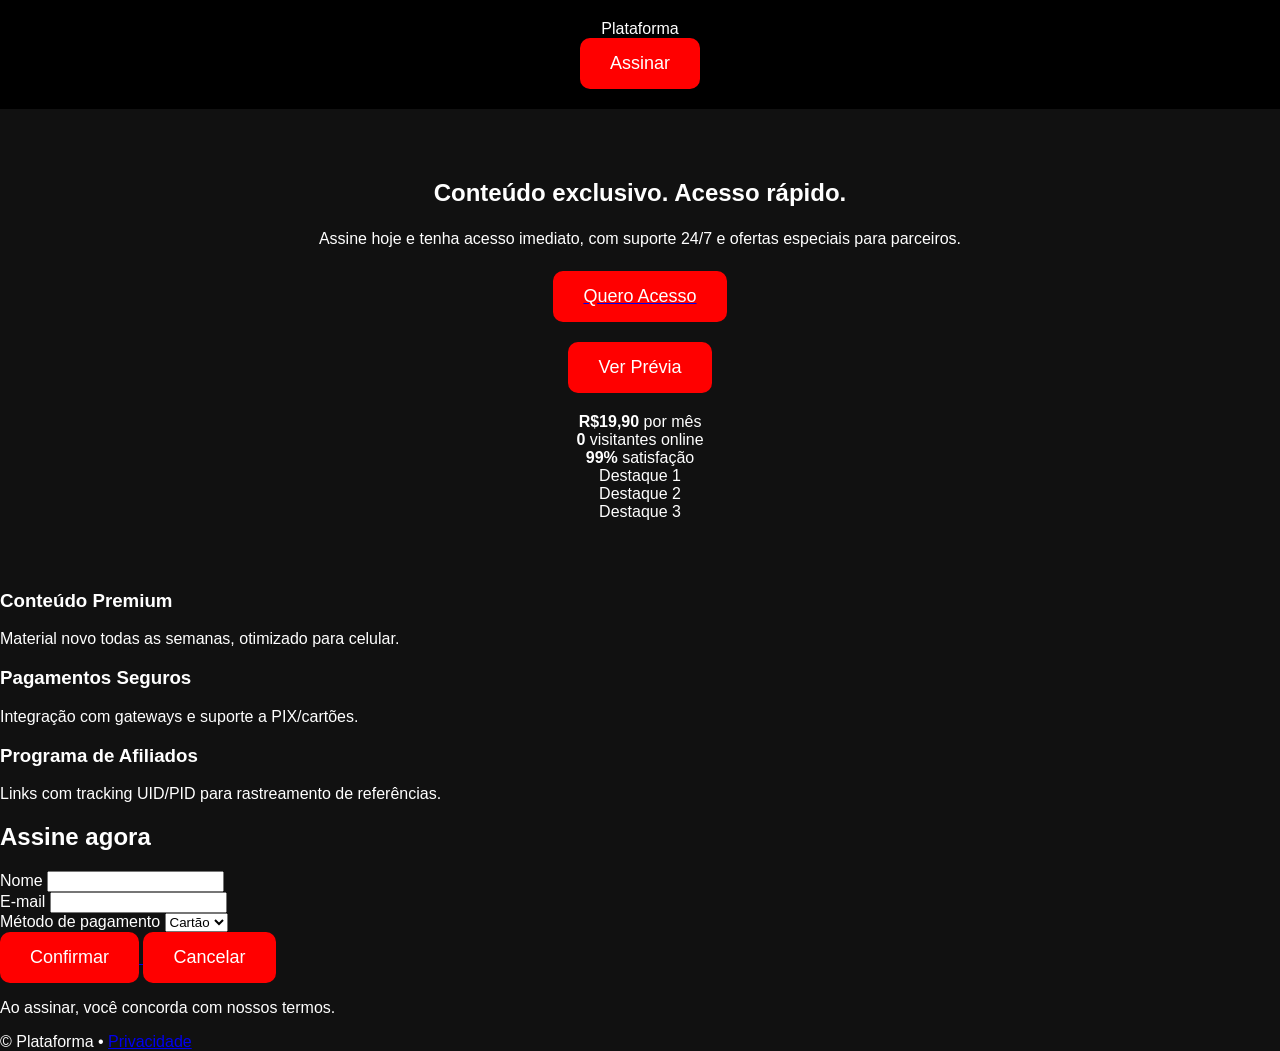
==== index.html @ 234df391 "Update index.html" ====
<!doctype html>
<html lang="pt-BR">
<head>
    <meta charset="UTF-8">
    <meta name="viewport" content="width=device-width, initial-scale=1.0">
    <title>Seu site</title>
    <link rel="stylesheet" href="styles.css">
  
  
  

  <script type="importmap">
  {
    "imports": {
      "dayjs": "https://esm.sh/dayjs"
    }
  }
  </script>
</head>
<body>
  <main id="app">
    <header class="header">
      <div class="brand">
        <img src="logo.png" alt="logo" class="logo" onerror="this.style.display='none'"/>
        <span class="title">Plataforma</span>
      </div>
      <div class="cta">
        <button id="btnSubscribe" class="btn primary">Assinar</button>
      </div>
    </header>

    <section class="hero">
      <div class="hero-left">
        <h1 class="h1">Conteúdo exclusivo. Acesso rápido.</h1>
        <p class="lead">Assine hoje e tenha acesso imediato, com suporte 24/7 e ofertas especiais para parceiros.</p>
        <div class="actions">
          <a href="login.html">
    <button id="btnGetAccess" class="btn primary">
        Quero Acesso
    </button>
          </a>
          <button id="btnPreview" class="btn outline">Ver Prévia</button>
        </div>

        <div class="info-grid">
          <div class="info">
            <strong id="price">R$19,90</strong>
            <span>por mês</span>
          </div>
          <div class="info">
            <strong id="visitors">0</strong>
            <span>visitantes online</span>
          </div>
          <div class="info">
            <strong id="satisfaction">99%</strong>
            <span>satisfação</span>
          </div>
        </div>
      </div>

      <div class="hero-right" aria-hidden="true">
        <div class="card-carousel" id="carousel">
          <div class="card active">Destaque 1</div>
          <div class="card">Destaque 2</div>
          <div class="card">Destaque 3</div>
        </div>
      </div>
    </section>

    <section class="features">
      <div class="feature">
        <h3>Conteúdo Premium</h3>
        <p>Material novo todas as semanas, otimizado para celular.</p>
      </div>
      <div class="feature">
        <h3>Pagamentos Seguros</h3>
        <p>Integração com gateways e suporte a PIX/cartões.</p>
      </div>
      <div class="feature">
        <h3>Programa de Afiliados</h3>
        <p>Links com tracking UID/PID para rastreamento de referências.</p>
      </div>
    </section>

    <section class="subscribe" id="subscribeSection">
      <div class="sheet">
        <h2>Assine agora</h2>
        <form id="subscribeForm" autocomplete="off">
          <input type="hidden" id="pidField" name="pid" />
          <div class="row">
            <label>
              Nome
              <input type="text" id="name" name="name" required />
            </label>
          </div>
          <div class="row">
            <label>
              E-mail
              <input type="email" id="email" name="email" required />
            </label>
          </div>
          <div class="row">
            <label>
              Método de pagamento
              <select id="payment" name="payment">
                <option value="card">Cartão</option>
                <option value="pix">PIX</option>
              </select>
            </label>
          </div>
           <div class="row actions-row">
    <a href="dashboard.html">
        <button type="button" class="btn primary">
            Confirmar
        </button>
    </a>

    <button type="button" id="btnCancel">
        Cancelar
    </button>
           </div>
         
        </form>
        <p class="footnote">Ao assinar, você concorda com nossos termos.</p>
      </div>
    </section>

    <footer class="footer">
      <div>© <span id="year"></span> Plataforma • <a href="#" id="privacy">Privacidade</a></div>
    </footer>

    <div id="toast" class="toast" aria-live="polite"></div>
  </main>

  <script type="module" src="app.js"></script>
</body>
</html>
---- styles.css ----
body {
  margin: 0;
  font-family: Arial, sans-serif;
  background: #111;
  color: white;
}

.header {
  background: #000;
  padding: 20px;
  text-align: center;
}

.hero {
  text-align: center;
  padding: 50px;
}

button {
  background: red;
  color: white;
  border: none;
  padding: 15px 30px;
  font-size: 18px;
  border-radius: 10px;
}
.hero button {
  display: block;
  margin: 20px auto;
}

.hero p {
  margin-top: 20px;
  line-height: 1.5;
}

.pricing {
  margin-top: 30px;
  text-align: center;
}
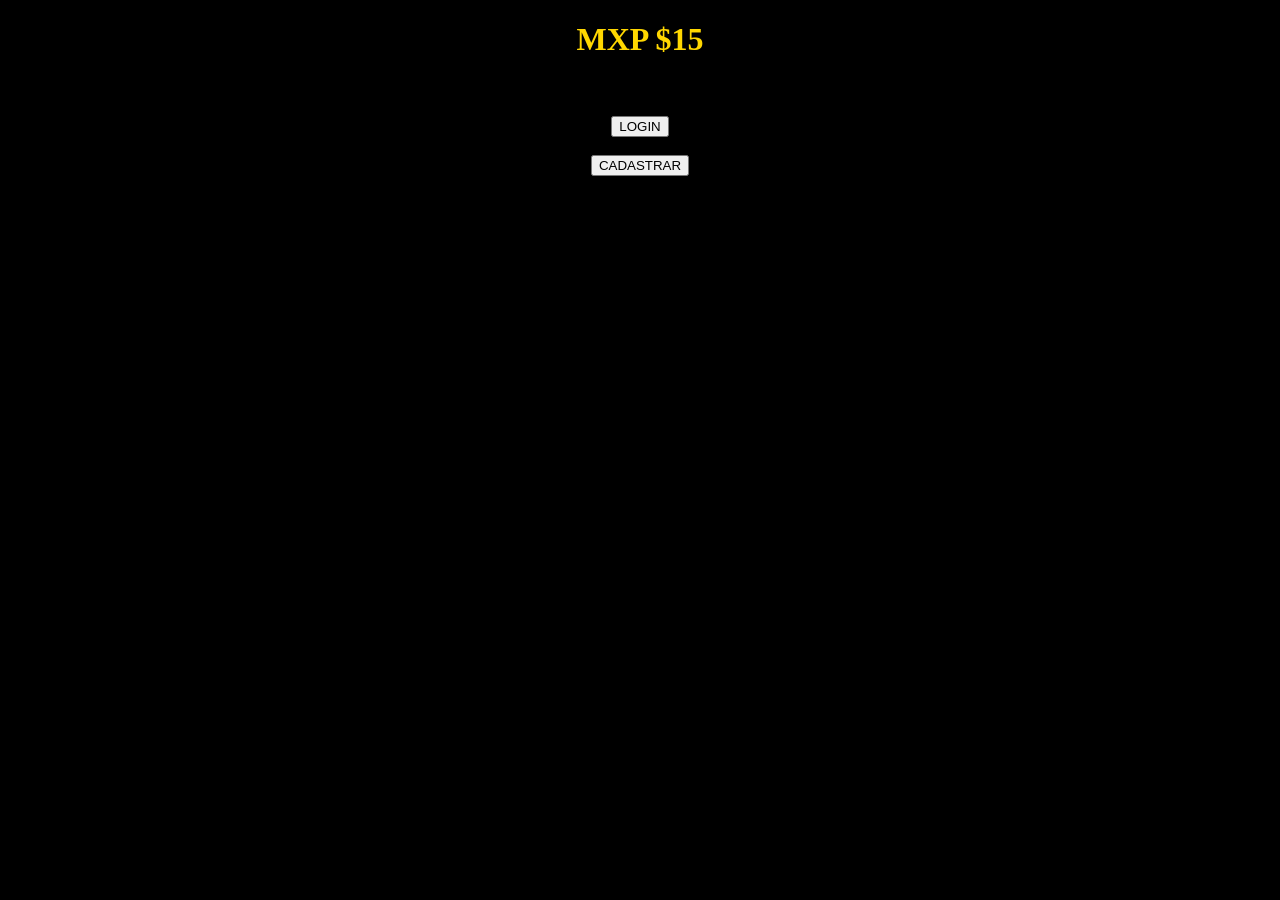
==== commit 2f03b8f3: "Refactor index.html structure and content" ====
--- a/index.html
+++ b/index.html
@@ -1,137 +1,26 @@
-<!doctype html>
+<!DOCTYPE html>
 <html lang="pt-BR">
 <head>
     <meta charset="UTF-8">
     <meta name="viewport" content="width=device-width, initial-scale=1.0">
-    <title>Seu site</title>
-    <link rel="stylesheet" href="styles.css">
-  
-  
-  
+    <title>MXP</title>
+</head>
 
-  <script type="importmap">
-  {
-    "imports": {
-      "dayjs": "https://esm.sh/dayjs"
-    }
-  }
-  </script>
-</head>
-<body>
-  <main id="app">
-    <header class="header">
-      <div class="brand">
-        <img src="logo.png" alt="logo" class="logo" onerror="this.style.display='none'"/>
-        <span class="title">Plataforma</span>
-      </div>
-      <div class="cta">
-        <button id="btnSubscribe" class="btn primary">Assinar</button>
-      </div>
-    </header>
+<body style="background:black; color:gold; text-align:center;">
 
-    <section class="hero">
-      <div class="hero-left">
-        <h1 class="h1">Conteúdo exclusivo. Acesso rápido.</h1>
-        <p class="lead">Assine hoje e tenha acesso imediato, com suporte 24/7 e ofertas especiais para parceiros.</p>
-        <div class="actions">
-          <a href="login.html">
-    <button id="btnGetAccess" class="btn primary">
-        Quero Acesso
+    <h1>MXP $15</h1>
+
+    <br><br>
+
+    <button onclick="window.location.href='login.html'">
+        LOGIN
     </button>
-          </a>
-          <button id="btnPreview" class="btn outline">Ver Prévia</button>
-        </div>
 
-        <div class="info-grid">
-          <div class="info">
-            <strong id="price">R$19,90</strong>
-            <span>por mês</span>
-          </div>
-          <div class="info">
-            <strong id="visitors">0</strong>
-            <span>visitantes online</span>
-          </div>
-          <div class="info">
-            <strong id="satisfaction">99%</strong>
-            <span>satisfação</span>
-          </div>
-        </div>
-      </div>
+    <br><br>
 
-      <div class="hero-right" aria-hidden="true">
-        <div class="card-carousel" id="carousel">
-          <div class="card active">Destaque 1</div>
-          <div class="card">Destaque 2</div>
-          <div class="card">Destaque 3</div>
-        </div>
-      </div>
-    </section>
+    <button onclick="window.location.href='cadastro.html'">
+        CADASTRAR
+    </button>
 
-    <section class="features">
-      <div class="feature">
-        <h3>Conteúdo Premium</h3>
-        <p>Material novo todas as semanas, otimizado para celular.</p>
-      </div>
-      <div class="feature">
-        <h3>Pagamentos Seguros</h3>
-        <p>Integração com gateways e suporte a PIX/cartões.</p>
-      </div>
-      <div class="feature">
-        <h3>Programa de Afiliados</h3>
-        <p>Links com tracking UID/PID para rastreamento de referências.</p>
-      </div>
-    </section>
-
-    <section class="subscribe" id="subscribeSection">
-      <div class="sheet">
-        <h2>Assine agora</h2>
-        <form id="subscribeForm" autocomplete="off">
-          <input type="hidden" id="pidField" name="pid" />
-          <div class="row">
-            <label>
-              Nome
-              <input type="text" id="name" name="name" required />
-            </label>
-          </div>
-          <div class="row">
-            <label>
-              E-mail
-              <input type="email" id="email" name="email" required />
-            </label>
-          </div>
-          <div class="row">
-            <label>
-              Método de pagamento
-              <select id="payment" name="payment">
-                <option value="card">Cartão</option>
-                <option value="pix">PIX</option>
-              </select>
-            </label>
-          </div>
-           <div class="row actions-row">
-    <a href="dashboard.html">
-        <button type="button" class="btn primary">
-            Confirmar
-        </button>
-    </a>
-
-    <button type="button" id="btnCancel">
-        Cancelar
-    </button>
-           </div>
-         
-        </form>
-        <p class="footnote">Ao assinar, você concorda com nossos termos.</p>
-      </div>
-    </section>
-
-    <footer class="footer">
-      <div>© <span id="year"></span> Plataforma • <a href="#" id="privacy">Privacidade</a></div>
-    </footer>
-
-    <div id="toast" class="toast" aria-live="polite"></div>
-  </main>
-
-  <script type="module" src="app.js"></script>
 </body>
 </html>
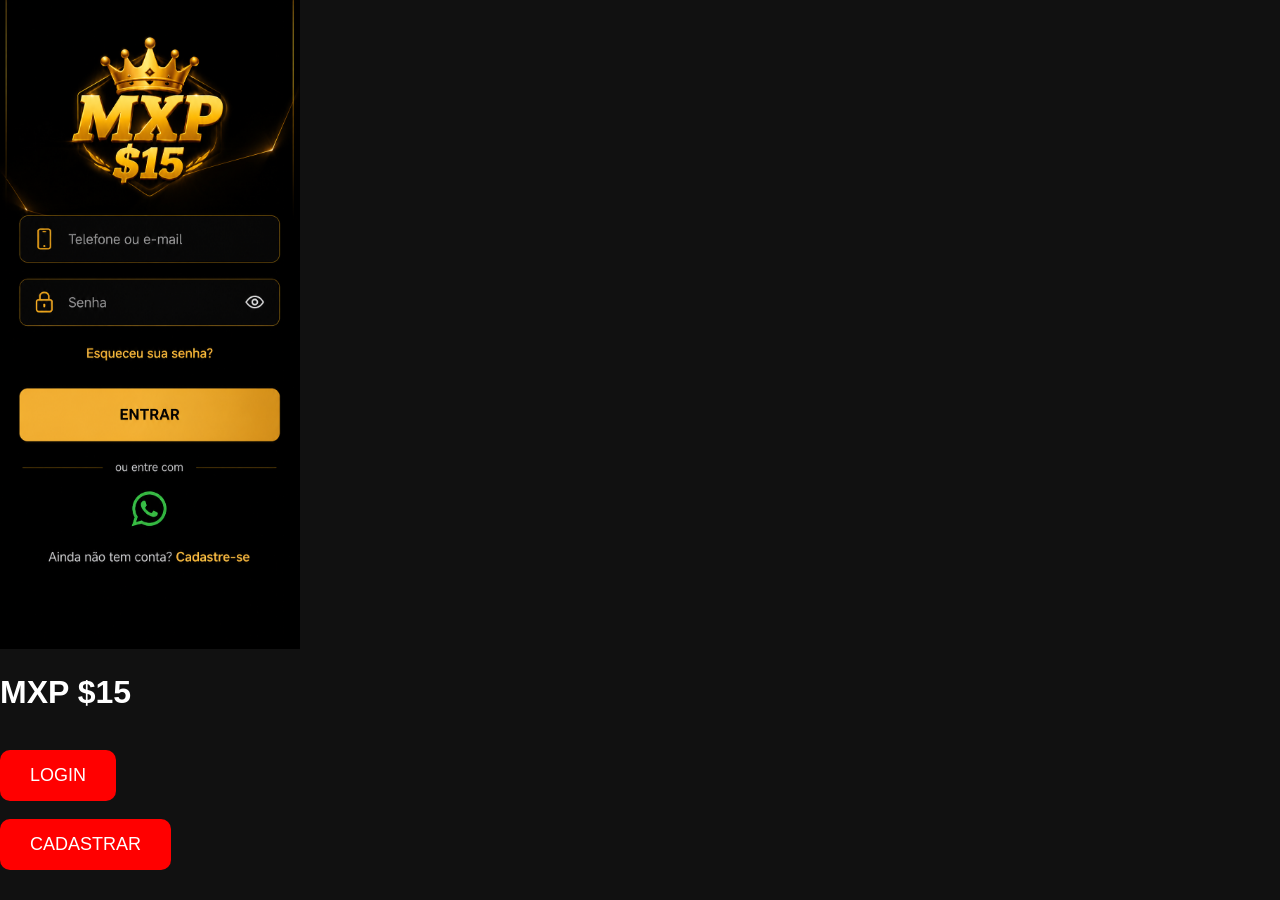
==== commit bd104d1b: "Update index.html" ====
--- a/index.html
+++ b/index.html
@@ -1,26 +1,39 @@
 <!DOCTYPE html>
 <html lang="pt-BR">
+
 <head>
     <meta charset="UTF-8">
     <meta name="viewport" content="width=device-width, initial-scale=1.0">
-    <title>MXP</title>
+    <title>MXP $15</title>
+
+    <link rel="stylesheet" href="styles.css">
 </head>
 
-<body style="background:black; color:gold; text-align:center;">
+<body>
 
-    <h1>MXP $15</h1>
+    <div class="login-box">
 
-    <br><br>
+        <!-- imagem/logo -->
+        <img src="04967e18-fe81-4756-94c1-0d94759e3223.png" width="300">
 
-    <button onclick="window.location.href='login.html'">
-        LOGIN
-    </button>
+        <h1>MXP $15</h1>
 
-    <br><br>
+        <br>
 
-    <button onclick="window.location.href='cadastro.html'">
-        CADASTRAR
-    </button>
+        <!-- botão login -->
+        <button onclick="window.location.href='login.html'">
+            LOGIN
+        </button>
+
+        <br><br>
+
+        <!-- botão cadastro -->
+        <button onclick="window.location.href='cadastro.html'">
+            CADASTRAR
+        </button>
+
+    </div>
 
 </body>
+
 </html>
--- a/styles.css
+++ b/styles.css
@@ -0,0 +1,40 @@
+body {
+  margin: 0;
+  font-family: Arial, sans-serif;
+  background: #111;
+  color: white;
+}
+
+.header {
+  background: #000;
+  padding: 20px;
+  text-align: center;
+}
+
+.hero {
+  text-align: center;
+  padding: 50px;
+}
+
+button {
+  background: red;
+  color: white;
+  border: none;
+  padding: 15px 30px;
+  font-size: 18px;
+  border-radius: 10px;
+}
+.hero button {
+  display: block;
+  margin: 20px auto;
+}
+
+.hero p {
+  margin-top: 20px;
+  line-height: 1.5;
+}
+
+.pricing {
+  margin-top: 30px;
+  text-align: center;
+}
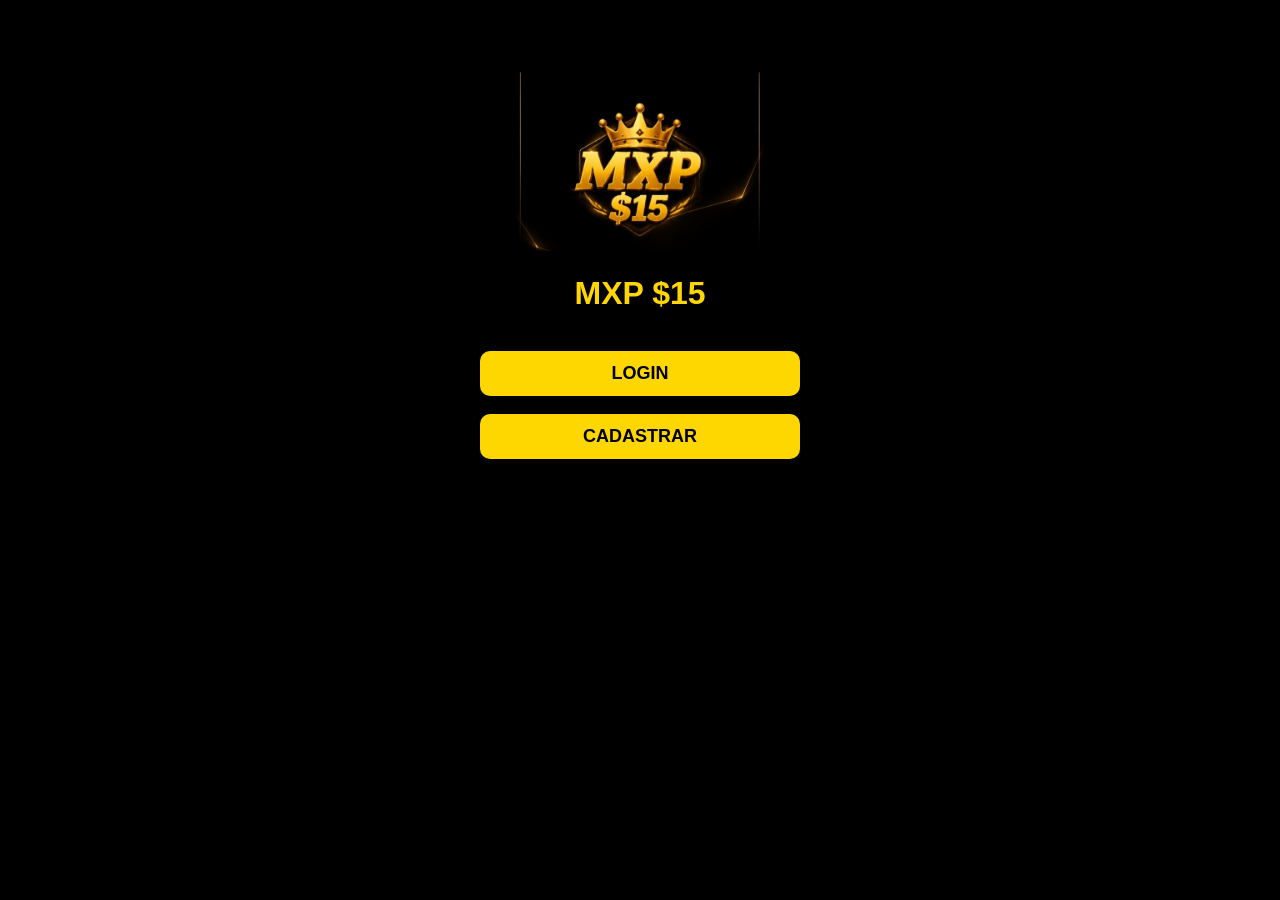
==== commit 69ee8570: "Update logo image source in index.html" ====
--- a/index.html
+++ b/index.html
@@ -14,7 +14,7 @@
     <div class="login-box">
 
         <!-- imagem/logo -->
-        <img src="04967e18-fe81-4756-94c1-0d94759e3223.png" width="300">
+        <img src="4085.jpg">
 
         <h1>MXP $15</h1>
 
--- a/styles.css
+++ b/styles.css
@@ -1,40 +1,54 @@
 body {
-  margin: 0;
-  font-family: Arial, sans-serif;
-  background: #111;
-  color: white;
+    margin: 0;
+    padding: 0;
+    background: black;
+    font-family: Arial, sans-serif;
+    text-align: center;
+    color: white;
 }
 
-.header {
-  background: #000;
-  padding: 20px;
-  text-align: center;
+.login-box {
+    margin-top: 40px;
 }
 
-.hero {
-  text-align: center;
-  padding: 50px;
+img {
+    width: 100%;
+    max-width: 300px;
+    height: auto;
+}
+
+h1 {
+    color: gold;
+    margin-top: 20px;
+}
+
+p {
+    color: white;
+}
+
+input {
+    width: 80%;
+    max-width: 300px;
+    padding: 12px;
+    border: none;
+    border-radius: 10px;
+    font-size: 16px;
 }
 
 button {
-  background: red;
-  color: white;
-  border: none;
-  padding: 15px 30px;
-  font-size: 18px;
-  border-radius: 10px;
-}
-.hero button {
-  display: block;
-  margin: 20px auto;
+    width: 85%;
+    max-width: 320px;
+    padding: 12px;
+    border: none;
+    border-radius: 10px;
+    background: gold;
+    color: black;
+    font-size: 18px;
+    font-weight: bold;
 }
 
-.hero p {
-  margin-top: 20px;
-  line-height: 1.5;
+a {
+    color: gold;
+    text-decoration: none;
+    font-size: 14px;
 }
-
-.pricing {
-  margin-top: 30px;
-  text-align: center;
-}
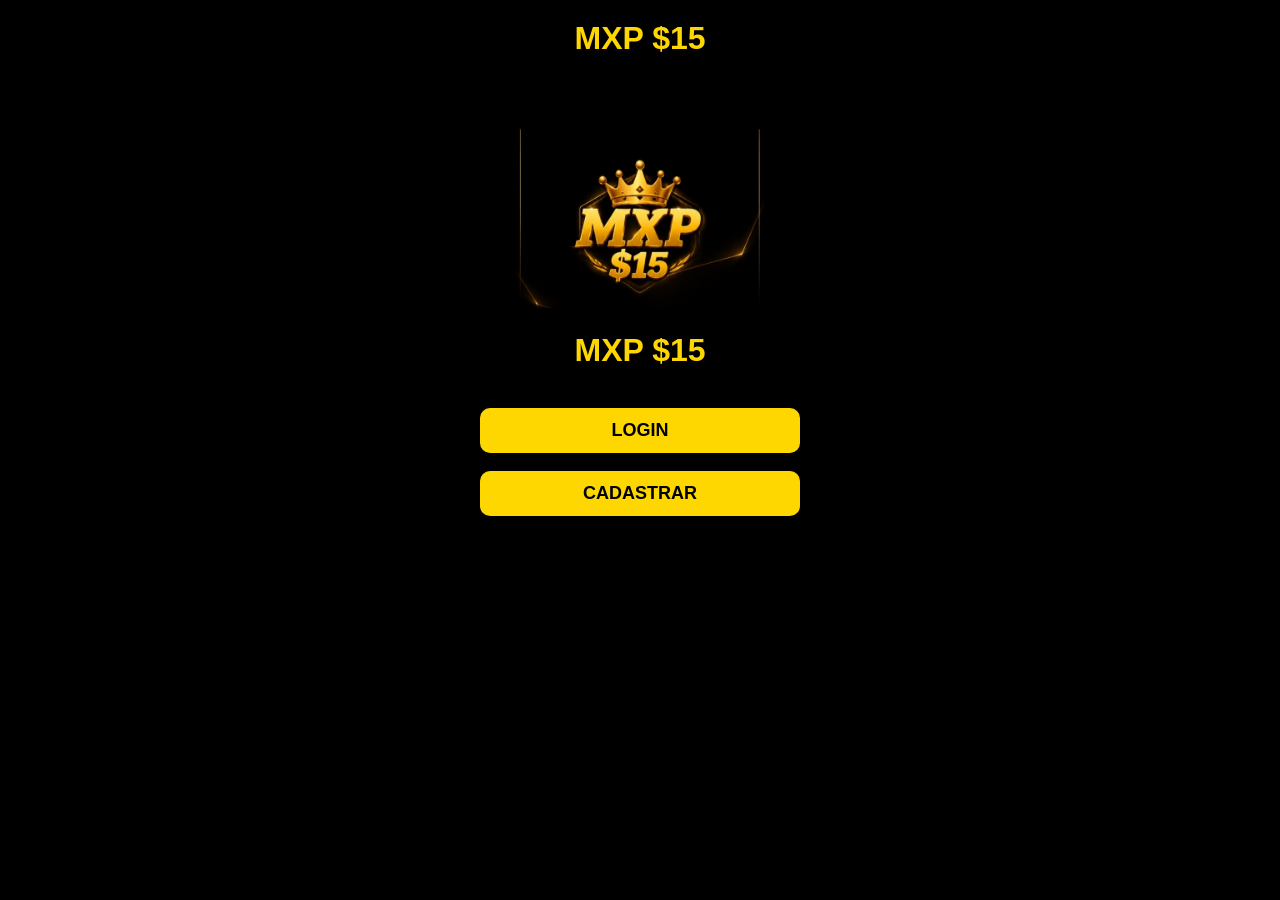
==== commit 1da57802: "Change title to h1 in index.html" ====
--- a/index.html
+++ b/index.html
@@ -4,7 +4,7 @@
 <head>
     <meta charset="UTF-8">
     <meta name="viewport" content="width=device-width, initial-scale=1.0">
-    <title>MXP $15</title>
+    <h1>MXP $15</h1>
 
     <link rel="stylesheet" href="styles.css">
 </head>
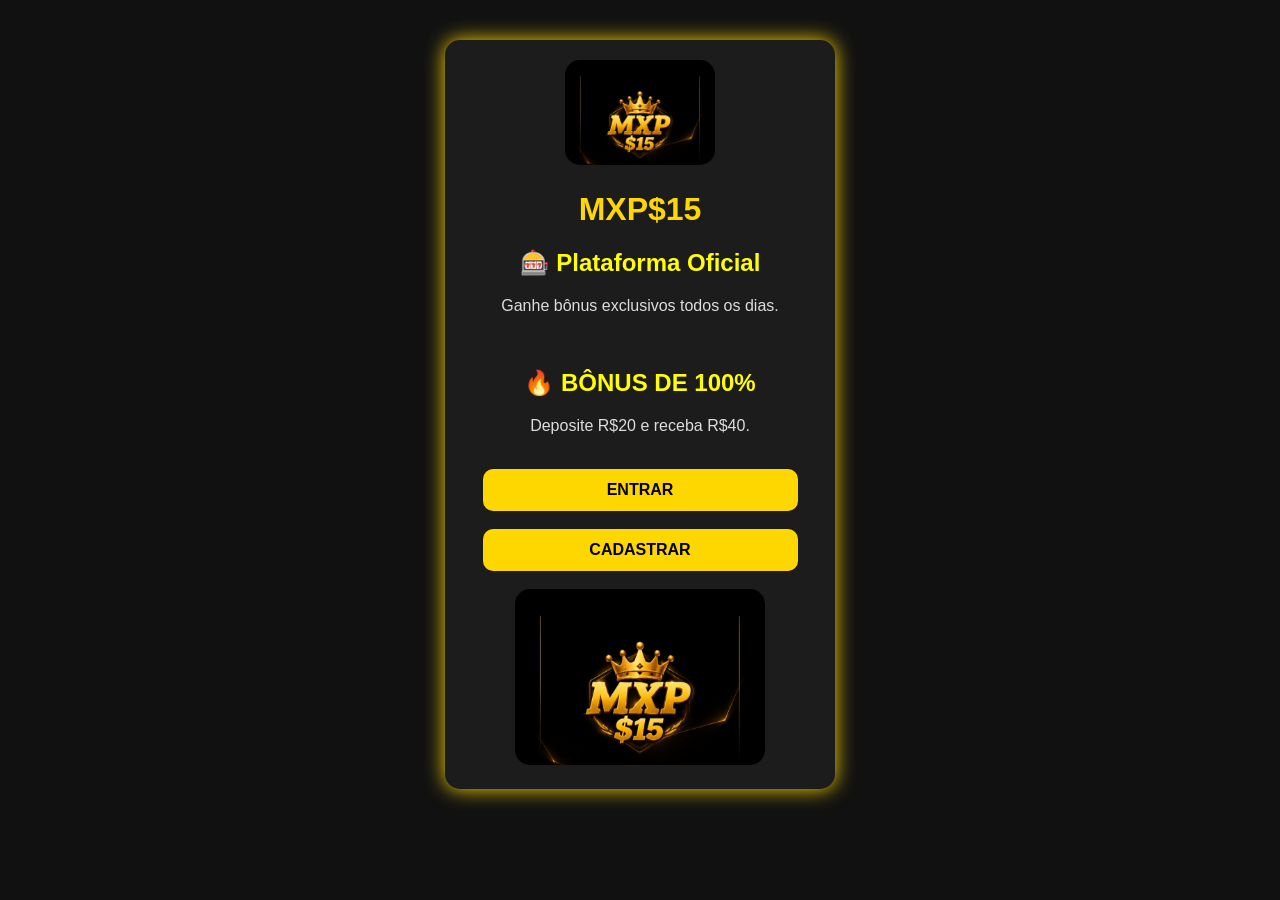
==== commit 674154d5: "Update index.html" ====
--- a/index.html
+++ b/index.html
@@ -4,7 +4,7 @@
 <head>
     <meta charset="UTF-8">
     <meta name="viewport" content="width=device-width, initial-scale=1.0">
-    <h1>MXP $15</h1>
+    <title>MXP$15</title>
 
     <link rel="stylesheet" href="styles.css">
 </head>
@@ -13,24 +13,43 @@
 
     <div class="login-box">
 
-        <!-- imagem/logo -->
-        <img src="4085.jpg">
+        <img src="4085.jpg" width="150">
 
-        <h1>MXP $15</h1>
+        <h1>MXP$15</h1>
+
+        <div class="vip-box">
+
+            <h2>🎰 Plataforma Oficial</h2>
+
+            <p>
+                Ganhe bônus exclusivos todos os dias.
+            </p>
+
+        </div>
 
         <br>
 
-        <!-- botão login -->
+        <h2>🔥 BÔNUS DE 100%</h2>
+
+        <p>
+            Deposite R$20 e receba R$40.
+        </p>
+
+        <br>
+
         <button onclick="window.location.href='login.html'">
-            LOGIN
+            ENTRAR
         </button>
 
         <br><br>
 
-        <!-- botão cadastro -->
         <button onclick="window.location.href='cadastro.html'">
             CADASTRAR
         </button>
+
+        <br><br>
+
+        <img src="4085.jpg" width="250">
 
     </div>
 
--- a/styles.css
+++ b/styles.css
@@ -1,54 +1,75 @@
-body {
-    margin: 0;
-    padding: 0;
-    background: black;
-    font-family: Arial, sans-serif;
+body{
+    background: #111;
+    font-family: Arial;
+    color: white;
     text-align: center;
+}
+
+.login-box{
+    background: #1c1c1c;
+    width: 90%;
+    max-width: 350px;
+    margin: auto;
+    margin-top: 40px;
+    padding: 20px;
+    border-radius: 15px;
+    box-shadow: 0px 0px 20px gold;
+}
+
+h1{
+    color: gold;
+}
+
+h2{
+    color: yellow;
+}
+
+p{
+    color: #ddd;
+}
+
+input{
+    width: 90%;
+    padding: 12px;
+    border: none;
+    border-radius: 10px;
+    outline: none;
+    background: #333;
     color: white;
 }
 
-.login-box {
-    margin-top: 40px;
-}
-
-img {
-    width: 100%;
-    max-width: 300px;
-    height: auto;
-}
-
-h1 {
-    color: gold;
-    margin-top: 20px;
-}
-
-p {
-    color: white;
-}
-
-input {
-    width: 80%;
-    max-width: 300px;
-    padding: 12px;
-    border: none;
-    border-radius: 10px;
-    font-size: 16px;
-}
-
-button {
-    width: 85%;
-    max-width: 320px;
+button{
+    width: 90%;
     padding: 12px;
     border: none;
     border-radius: 10px;
     background: gold;
     color: black;
-    font-size: 18px;
     font-weight: bold;
+    font-size: 16px;
 }
 
-a {
-    color: gold;
-    text-decoration: none;
-    font-size: 14px;
+button:hover{
+    background: yellow;
 }
+
+img{
+    border-radius: 15px;
+}
+.menu{
+    margin-top: 30px;
+}
+
+.menu button{
+    width: 70px;
+    height: 70px;
+    border-radius: 50%;
+    margin: 5px;
+    font-size: 12px;
+}
+.game{
+    background: #222;
+    padding: 15px;
+    margin-top: 20px;
+    border-radius: 15px;
+}
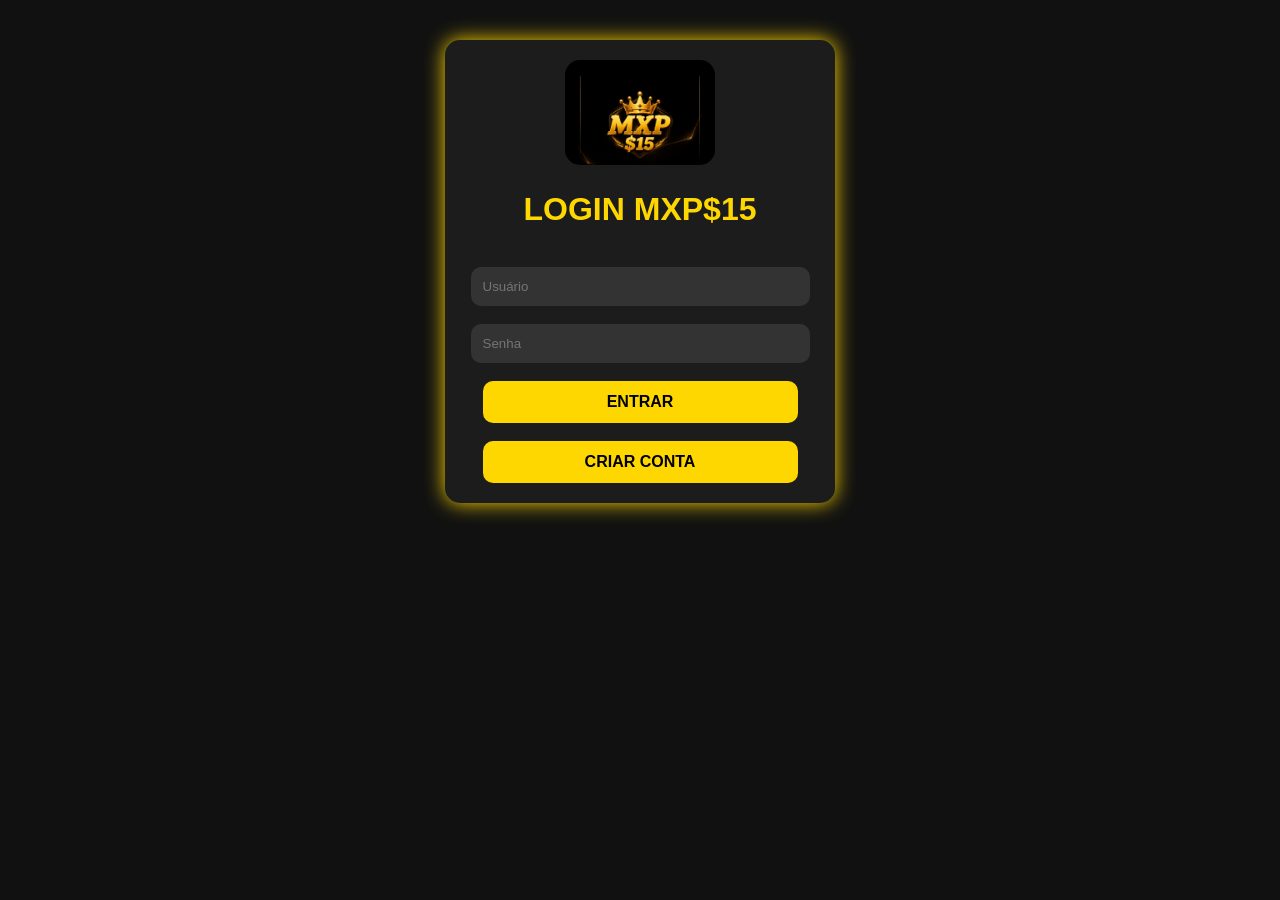
==== commit 415cded7: "Rename index.htmlhh to index.html" ====
--- a/index.html
+++ b/index.html
@@ -1,10 +1,17 @@
+<script>
+let usuario = localStorage.getItem("usuario");
+
+if(!usuario){
+    window.location.href = "login.html";
+}
+</script>
 <!DOCTYPE html>
 <html lang="pt-BR">
 
 <head>
     <meta charset="UTF-8">
     <meta name="viewport" content="width=device-width, initial-scale=1.0">
-    <title>MXP$15</title>
+    <title>Login</title>
 
     <link rel="stylesheet" href="styles.css">
 </head>
@@ -13,43 +20,30 @@
 
     <div class="login-box">
 
-        <img src="4085.jpg" width="150">
+        <!-- imagem/logo -->
+        <img src="4085.jpg">
 
-        <h1>MXP$15</h1>
+        <h1>Login</h1>
 
-        <div class="vip-box">
+        <!-- campo email -->
+        <input type="text" placeholder="Telefone ou e-mail">
+        <br><br>
 
-            <h2>🎰 Plataforma Oficial</h2>
+        <!-- campo senha -->
+        <input type="password" placeholder="Senha">
+        <br><br>
 
-            <p>
-                Ganhe bônus exclusivos todos os dias.
-            </p>
-
-        </div>
-
-        <br>
-
-        <h2>🔥 BÔNUS DE 100%</h2>
-
-        <p>
-            Deposite R$20 e receba R$40.
-        </p>
-
-        <br>
-
-        <button onclick="window.location.href='login.html'">
-            ENTRAR
+        <!-- botão entrar -->
+        <button onclick="window.location.href='home.html'">
+            Entrar
         </button>
 
         <br><br>
 
-        <button onclick="window.location.href='cadastro.html'">
-            CADASTRAR
-        </button>
-
-        <br><br>
-
-        <img src="4085.jpg" width="250">
+        <!-- botão cadastro -->
+        <a href="cadastro.html">
+            <button>Cadastrar</button>
+        </a>
 
     </div>
 
